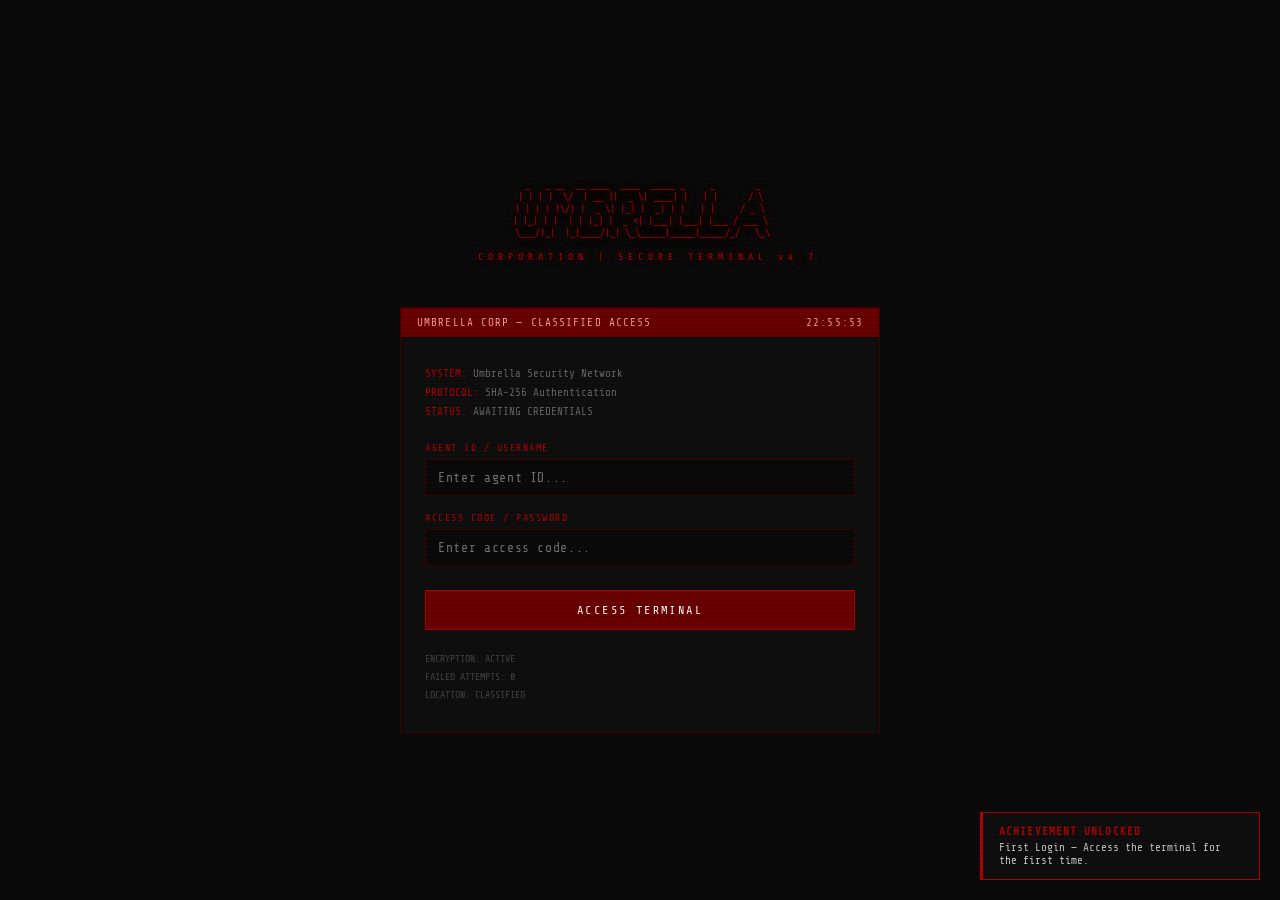
==== index (10).html @ edef372d "Add files via upload" ====
<!DOCTYPE html>
<html lang="en">
<head>
<meta charset="UTF-8">
<meta name="viewport" content="width=device-width, initial-scale=1.0">
<title>Umbrella Corporation — Secure Terminal</title>
<style>
@import url('https://fonts.googleapis.com/css2?family=Share+Tech+Mono&family=Orbitron:wght@400;500;700;900&family=Rajdhani:wght@300;400;500;600;700&display=swap');

:root {
  --red: #B30000;
  --red-bright: #FF0000;
  --red-dark: #6B0000;
  --bg: #0a0a0a;
  --bg2: #0f0f0f;
  --bg3: #141414;
  --bg4: #1a1a1a;
  --border: #2a0000;
  --border2: #3d0000;
  --text: #c8c8c8;
  --text-dim: #666;
  --text-muted: #444;
  --green: #00ff41;
  --amber: #ffb300;
  --mono: 'Share Tech Mono', monospace;
  --title: 'Orbitron', sans-serif;
  --body: 'Rajdhani', sans-serif;
}

* { margin: 0; padding: 0; box-sizing: border-box; }

body {
  background: var(--bg);
  color: var(--text);
  font-family: var(--body);
  font-size: 15px;
  min-height: 100vh;
  overflow-x: hidden;
}

/* SCANLINE OVERLAY */
body::before {
  content: '';
  position: fixed;
  top: 0; left: 0;
  width: 100%; height: 100%;
  background: repeating-linear-gradient(
    0deg,
    transparent,
    transparent 2px,
    rgba(0,0,0,0.08) 2px,
    rgba(0,0,0,0.08) 4px
  );
  pointer-events: none;
  z-index: 9999;
}

/* ===========================
   LOGIN SCREEN
=========================== */
#login-screen {
  position: fixed;
  inset: 0;
  background: var(--bg);
  display: flex;
  flex-direction: column;
  align-items: center;
  justify-content: center;
  z-index: 1000;
  padding: 20px;
}

.login-ascii {
  font-family: var(--mono);
  font-size: 10px;
  line-height: 1.2;
  color: var(--red);
  text-align: center;
  margin-bottom: 32px;
  white-space: pre;
  text-shadow: 0 0 10px rgba(179,0,0,0.6);
}

.login-terminal {
  width: 100%;
  max-width: 480px;
  border: 1px solid var(--border2);
  background: var(--bg2);
}

.login-header {
  background: var(--red-dark);
  padding: 8px 16px;
  font-family: var(--mono);
  font-size: 11px;
  color: #ff9999;
  letter-spacing: .1em;
  display: flex;
  justify-content: space-between;
}

.login-body { padding: 28px 24px; }

.login-sys-text {
  font-family: var(--mono);
  font-size: 11px;
  color: var(--text-dim);
  margin-bottom: 20px;
  line-height: 1.7;
}

.login-sys-text span { color: var(--red); }

.field-group { margin-bottom: 16px; }

.field-label {
  font-family: var(--mono);
  font-size: 10px;
  color: var(--red);
  letter-spacing: .15em;
  margin-bottom: 6px;
  display: block;
}

.field-input {
  width: 100%;
  background: var(--bg);
  border: 1px solid var(--border2);
  color: var(--green);
  font-family: var(--mono);
  font-size: 13px;
  padding: 10px 12px;
  outline: none;
  letter-spacing: .05em;
  transition: border-color .2s;
}

.field-input:focus { border-color: var(--red); box-shadow: 0 0 8px rgba(179,0,0,0.3); }

.login-btn {
  width: 100%;
  background: var(--red-dark);
  border: 1px solid var(--red);
  color: #fff;
  font-family: var(--mono);
  font-size: 12px;
  letter-spacing: .2em;
  padding: 12px;
  cursor: pointer;
  margin-top: 8px;
  transition: background .2s;
}

.login-btn:hover { background: var(--red); }

.login-error {
  font-family: var(--mono);
  font-size: 11px;
  color: var(--red-bright);
  margin-top: 10px;
  display: none;
  animation: blink .5s step-end infinite;
}

@keyframes blink { 50% { opacity: 0; } }

.login-status {
  font-family: var(--mono);
  font-size: 10px;
  color: var(--text-muted);
  margin-top: 20px;
  line-height: 1.8;
}

/* ===========================
   MAIN APP
=========================== */
#app { display: none; min-height: 100vh; }

/* TOP BAR */
.topbar {
  height: 44px;
  background: var(--bg2);
  border-bottom: 1px solid var(--border2);
  display: flex;
  align-items: center;
  padding: 0 16px;
  position: sticky;
  top: 0;
  z-index: 100;
  gap: 16px;
}

.topbar-logo {
  font-family: var(--title);
  font-size: 12px;
  font-weight: 700;
  color: var(--red);
  letter-spacing: .15em;
  white-space: nowrap;
}

.topbar-logo span { color: var(--text-dim); font-weight: 400; font-size: 10px; }

.topbar-status {
  font-family: var(--mono);
  font-size: 10px;
  color: var(--text-muted);
  flex: 1;
}

.topbar-status .dot {
  display: inline-block;
  width: 6px; height: 6px;
  border-radius: 50%;
  background: var(--green);
  margin-right: 5px;
  animation: pulse 2s infinite;
}

@keyframes pulse { 0%,100%{opacity:1} 50%{opacity:.3} }

.topbar-user {
  font-family: var(--mono);
  font-size: 10px;
  color: var(--text-dim);
}

.topbar-user strong { color: var(--red); }

.logout-btn {
  background: none;
  border: 1px solid var(--border2);
  color: var(--text-muted);
  font-family: var(--mono);
  font-size: 10px;
  padding: 4px 10px;
  cursor: pointer;
  letter-spacing: .1em;
  transition: all .2s;
}

.logout-btn:hover { border-color: var(--red); color: var(--red); }

/* LAYOUT */
.layout { display: flex; min-height: calc(100vh - 44px); }

/* SIDEBAR */
.sidebar {
  width: 200px;
  flex-shrink: 0;
  background: var(--bg2);
  border-right: 1px solid var(--border);
  padding: 16px 0;
}

.nav-section {
  margin-bottom: 20px;
}

.nav-section-label {
  font-family: var(--mono);
  font-size: 9px;
  color: var(--text-muted);
  letter-spacing: .2em;
  padding: 0 14px;
  margin-bottom: 4px;
}

.nav-item {
  display: flex;
  align-items: center;
  gap: 10px;
  padding: 9px 14px;
  font-family: var(--body);
  font-size: 13px;
  font-weight: 500;
  color: var(--text-dim);
  cursor: pointer;
  border-left: 2px solid transparent;
  transition: all .15s;
  letter-spacing: .03em;
}

.nav-item:hover { color: var(--text); background: rgba(179,0,0,0.05); }

.nav-item.active {
  color: var(--red);
  border-left-color: var(--red);
  background: rgba(179,0,0,0.08);
}

.nav-icon {
  font-size: 12px;
  width: 14px;
  font-family: var(--mono);
  color: inherit;
}

.nav-badge {
  margin-left: auto;
  background: var(--red-dark);
  color: var(--red);
  font-family: var(--mono);
  font-size: 9px;
  padding: 1px 5px;
  border: 1px solid var(--red-dark);
}

/* CONTENT */
.content {
  flex: 1;
  overflow-y: auto;
  padding: 24px;
}

/* PANELS */
.panel { display: none; }
.panel.active { display: block; }

/* PAGE HEADER */
.page-header {
  margin-bottom: 24px;
  padding-bottom: 16px;
  border-bottom: 1px solid var(--border);
}

.page-title {
  font-family: var(--title);
  font-size: 16px;
  font-weight: 700;
  color: var(--red);
  letter-spacing: .1em;
  margin-bottom: 4px;
}

.page-sub {
  font-family: var(--mono);
  font-size: 10px;
  color: var(--text-muted);
  letter-spacing: .08em;
}

/* CARDS / WIDGETS */
.grid-2 { display: grid; grid-template-columns: 1fr 1fr; gap: 16px; margin-bottom: 16px; }
.grid-3 { display: grid; grid-template-columns: 1fr 1fr 1fr; gap: 16px; margin-bottom: 16px; }

.card {
  background: var(--bg2);
  border: 1px solid var(--border);
  padding: 16px;
}

.card-label {
  font-family: var(--mono);
  font-size: 9px;
  color: var(--text-muted);
  letter-spacing: .2em;
  margin-bottom: 8px;
}

.card-value {
  font-family: var(--title);
  font-size: 22px;
  font-weight: 700;
  color: var(--red);
}

.card-unit {
  font-family: var(--mono);
  font-size: 10px;
  color: var(--text-dim);
  margin-top: 4px;
}

.card-body { margin-top: 8px; }

.info-row {
  display: flex;
  justify-content: space-between;
  align-items: center;
  padding: 7px 0;
  border-bottom: 1px solid var(--border);
  font-size: 13px;
}

.info-row:last-child { border-bottom: none; }
.info-key { color: var(--text-muted); font-family: var(--mono); font-size: 11px; letter-spacing: .05em; }
.info-val { color: var(--text); font-weight: 500; }
.info-val.red { color: var(--red); }
.info-val.green { color: var(--green); }
.info-val.amber { color: var(--amber); }

.section-title {
  font-family: var(--mono);
  font-size: 10px;
  color: var(--red);
  letter-spacing: .2em;
  margin: 20px 0 10px;
  padding-bottom: 6px;
  border-bottom: 1px solid var(--border);
}

/* PROFILE PANEL */
.agent-header {
  display: flex;
  gap: 20px;
  padding: 20px;
  background: var(--bg2);
  border: 1px solid var(--border);
  margin-bottom: 16px;
}

.agent-photo {
  width: 100px;
  height: 120px;
  background: var(--bg3);
  border: 1px solid var(--border2);
  display: flex;
  align-items: center;
  justify-content: center;
  flex-shrink: 0;
  font-family: var(--mono);
  font-size: 9px;
  color: var(--text-muted);
  text-align: center;
  letter-spacing: .05em;
}

.agent-photo img {
  width: 100%;
  height: 100%;
  object-fit: cover;
}

.agent-info { flex: 1; }

.agent-name {
  font-family: var(--title);
  font-size: 20px;
  font-weight: 700;
  color: var(--red);
  letter-spacing: .08em;
  margin-bottom: 4px;
}

.agent-rank {
  font-family: var(--mono);
  font-size: 10px;
  color: var(--text-muted);
  letter-spacing: .15em;
  margin-bottom: 12px;
}

.clearance-badge {
  display: inline-block;
  background: var(--red-dark);
  border: 1px solid var(--red);
  color: #fff;
  font-family: var(--mono);
  font-size: 10px;
  padding: 3px 10px;
  letter-spacing: .1em;
}

/* CHAT PANEL */
.chat-layout { display: flex; height: calc(100vh - 140px); gap: 0; }

.chat-list {
  width: 220px;
  flex-shrink: 0;
  border: 1px solid var(--border);
  background: var(--bg2);
  overflow-y: auto;
}

.chat-list-header {
  padding: 10px 12px;
  font-family: var(--mono);
  font-size: 9px;
  color: var(--text-muted);
  letter-spacing: .2em;
  border-bottom: 1px solid var(--border);
}

.chat-contact {
  padding: 12px;
  border-bottom: 1px solid var(--border);
  cursor: pointer;
  transition: background .15s;
  display: flex;
  align-items: flex-start;
  gap: 10px;
}

.chat-contact:hover { background: rgba(179,0,0,0.05); }
.chat-contact.active { background: rgba(179,0,0,0.1); border-left: 2px solid var(--red); }

.contact-avatar {
  width: 36px;
  height: 36px;
  border-radius: 50%;
  background: var(--bg3);
  border: 1px solid var(--border2);
  flex-shrink: 0;
  display: flex;
  align-items: center;
  justify-content: center;
  font-family: var(--mono);
  font-size: 12px;
  color: var(--red);
  font-weight: 700;
}

.contact-name {
  font-family: var(--body);
  font-size: 13px;
  font-weight: 600;
  color: var(--text);
  margin-bottom: 2px;
}

.contact-preview {
  font-family: var(--mono);
  font-size: 10px;
  color: var(--text-muted);
  overflow: hidden;
  text-overflow: ellipsis;
  white-space: nowrap;
  max-width: 140px;
}

.contact-status {
  font-family: var(--mono);
  font-size: 9px;
  margin-top: 2px;
}

.status-online { color: var(--green); }
.status-away { color: var(--amber); }
.status-offline { color: var(--text-muted); }

.chat-window {
  flex: 1;
  border: 1px solid var(--border);
  border-left: none;
  display: flex;
  flex-direction: column;
  background: var(--bg);
}

.chat-topbar {
  padding: 10px 14px;
  background: var(--bg2);
  border-bottom: 1px solid var(--border);
  display: flex;
  align-items: center;
  gap: 10px;
}

.chat-topbar-name {
  font-family: var(--body);
  font-size: 14px;
  font-weight: 600;
  color: var(--text);
}

.chat-topbar-status {
  font-family: var(--mono);
  font-size: 10px;
  color: var(--text-muted);
  margin-left: auto;
}

.chat-messages {
  flex: 1;
  overflow-y: auto;
  padding: 16px;
  display: flex;
  flex-direction: column;
  gap: 12px;
}

.msg {
  max-width: 70%;
  padding: 10px 13px;
  font-family: var(--body);
  font-size: 14px;
  line-height: 1.5;
}

.msg-in {
  background: var(--bg3);
  border: 1px solid var(--border);
  border-left: 2px solid var(--red);
  color: var(--text);
  align-self: flex-start;
}

.msg-out {
  background: rgba(107,0,0,0.25);
  border: 1px solid var(--border2);
  color: var(--text);
  align-self: flex-end;
}

.msg-meta {
  font-family: var(--mono);
  font-size: 9px;
  color: var(--text-muted);
  margin-top: 4px;
}

.msg-sender {
  font-family: var(--mono);
  font-size: 9px;
  color: var(--red);
  margin-bottom: 3px;
  letter-spacing: .05em;
}

.typing-indicator {
  font-family: var(--mono);
  font-size: 10px;
  color: var(--text-muted);
  padding: 4px 12px;
  display: none;
  align-items: center;
  gap: 6px;
}

.typing-dots span {
  display: inline-block;
  width: 4px; height: 4px;
  background: var(--red);
  border-radius: 50%;
  margin: 0 1px;
  animation: tdot 1.2s infinite;
}

.typing-dots span:nth-child(2) { animation-delay: .2s; }
.typing-dots span:nth-child(3) { animation-delay: .4s; }

@keyframes tdot { 0%,100%{transform:translateY(0)} 50%{transform:translateY(-4px)} }

.chat-input-bar {
  padding: 10px 14px;
  border-top: 1px solid var(--border);
  background: var(--bg2);
  display: flex;
  gap: 8px;
}

.chat-input {
  flex: 1;
  background: var(--bg);
  border: 1px solid var(--border2);
  color: var(--text);
  font-family: var(--body);
  font-size: 14px;
  padding: 8px 12px;
  outline: none;
  resize: none;
  height: 38px;
  font-family: var(--mono);
  font-size: 12px;
}

.chat-input:focus { border-color: var(--red); }

.chat-send {
  background: var(--red-dark);
  border: 1px solid var(--red);
  color: #fff;
  font-family: var(--mono);
  font-size: 11px;
  padding: 0 16px;
  cursor: pointer;
  letter-spacing: .1em;
  transition: background .2s;
}

.chat-send:hover { background: var(--red); }

/* DIARY PANEL */
.diary-area {
  background: var(--bg2);
  border: 1px solid var(--border);
  padding: 20px;
}

.diary-date {
  font-family: var(--mono);
  font-size: 10px;
  color: var(--text-muted);
  letter-spacing: .1em;
  margin-bottom: 12px;
}

.diary-textarea {
  width: 100%;
  min-height: 300px;
  background: transparent;
  border: none;
  border-top: 1px solid var(--border);
  padding: 16px 0;
  color: var(--text);
  font-family: var(--body);
  font-size: 15px;
  line-height: 1.8;
  outline: none;
  resize: vertical;
  letter-spacing: .02em;
}

.diary-save {
  background: none;
  border: 1px solid var(--border2);
  color: var(--text-muted);
  font-family: var(--mono);
  font-size: 10px;
  padding: 7px 18px;
  cursor: pointer;
  letter-spacing: .15em;
  margin-top: 12px;
  transition: all .2s;
}

.diary-save:hover { border-color: var(--red); color: var(--red); }

.diary-entries { margin-top: 20px; }

.diary-entry {
  background: var(--bg2);
  border: 1px solid var(--border);
  padding: 14px;
  margin-bottom: 8px;
  cursor: pointer;
  transition: border-color .15s;
}

.diary-entry:hover { border-color: var(--border2); }

.entry-date {
  font-family: var(--mono);
  font-size: 9px;
  color: var(--red);
  letter-spacing: .1em;
  margin-bottom: 5px;
}

.entry-preview {
  font-size: 13px;
  color: var(--text-dim);
  line-height: 1.5;
}

/* DATABASE PANEL */
.db-grid { display: grid; grid-template-columns: 1fr 1fr; gap: 12px; }

.db-entry {
  background: var(--bg2);
  border: 1px solid var(--border);
  padding: 14px;
  cursor: pointer;
  transition: border-color .15s;
}

.db-entry:hover { border-color: var(--border2); }
.db-entry.classified { border-left: 2px solid var(--red); }

.db-entry-code {
  font-family: var(--mono);
  font-size: 9px;
  color: var(--red);
  letter-spacing: .15em;
  margin-bottom: 4px;
}

.db-entry-title {
  font-family: var(--body);
  font-size: 14px;
  font-weight: 600;
  color: var(--text);
  margin-bottom: 4px;
}

.db-entry-desc {
  font-size: 12px;
  color: var(--text-dim);
  line-height: 1.5;
}

.db-entry-tag {
  display: inline-block;
  font-family: var(--mono);
  font-size: 9px;
  padding: 2px 6px;
  margin-top: 6px;
  border: 1px solid;
}

.tag-red { border-color: var(--red); color: var(--red); }
.tag-amber { border-color: var(--amber); color: var(--amber); }
.tag-green { border-color: var(--green); color: var(--green); }

/* DB MODAL */
.db-modal {
  display: none;
  position: fixed;
  inset: 0;
  background: rgba(0,0,0,.85);
  z-index: 500;
  align-items: center;
  justify-content: center;
}

.db-modal.open { display: flex; }

.db-modal-box {
  width: 600px;
  max-width: 95vw;
  max-height: 80vh;
  overflow-y: auto;
  background: var(--bg2);
  border: 1px solid var(--border2);
}

.db-modal-header {
  padding: 12px 16px;
  background: var(--red-dark);
  display: flex;
  justify-content: space-between;
  align-items: center;
}

.db-modal-title {
  font-family: var(--mono);
  font-size: 11px;
  color: #ff9999;
  letter-spacing: .1em;
}

.db-modal-close {
  background: none;
  border: none;
  color: #ff9999;
  cursor: pointer;
  font-family: var(--mono);
  font-size: 14px;
}

.db-modal-body { padding: 20px; }

.db-modal-body h3 {
  font-family: var(--title);
  font-size: 16px;
  color: var(--red);
  margin-bottom: 12px;
}

.db-modal-body p {
  font-size: 13px;
  color: var(--text-dim);
  line-height: 1.7;
  margin-bottom: 10px;
  font-family: var(--mono);
}

/* ACHIEVEMENTS */
.ach-grid { display: grid; grid-template-columns: repeat(3, 1fr); gap: 12px; }

.ach-card {
  background: var(--bg2);
  border: 1px solid var(--border);
  padding: 16px;
  text-align: center;
  transition: border-color .2s;
}

.ach-card.unlocked { border-color: var(--amber); }
.ach-card.locked { opacity: .45; filter: grayscale(1); }

.ach-icon {
  font-family: var(--mono);
  font-size: 24px;
  color: var(--amber);
  margin-bottom: 8px;
}

.ach-name {
  font-family: var(--body);
  font-size: 13px;
  font-weight: 600;
  color: var(--text);
  margin-bottom: 4px;
}

.ach-desc {
  font-family: var(--mono);
  font-size: 10px;
  color: var(--text-muted);
  line-height: 1.5;
}

/* MISSIONS PANEL */
.mission-card {
  background: var(--bg2);
  border: 1px solid var(--border);
  padding: 16px;
  margin-bottom: 10px;
}

.mission-header {
  display: flex;
  justify-content: space-between;
  align-items: flex-start;
  margin-bottom: 8px;
}

.mission-title {
  font-family: var(--body);
  font-size: 15px;
  font-weight: 700;
  color: var(--text);
}

.mission-status {
  font-family: var(--mono);
  font-size: 9px;
  padding: 2px 8px;
  border: 1px solid;
}

.ms-active { border-color: var(--green); color: var(--green); }
.ms-pending { border-color: var(--amber); color: var(--amber); }
.ms-complete { border-color: var(--text-muted); color: var(--text-muted); }

.mission-desc {
  font-family: var(--mono);
  font-size: 11px;
  color: var(--text-dim);
  line-height: 1.6;
  margin-bottom: 10px;
}

.progress-bar {
  height: 3px;
  background: var(--bg3);
  position: relative;
  overflow: hidden;
}

.progress-fill {
  height: 100%;
  background: var(--red);
  transition: width .5s;
}

.mission-meta {
  display: flex;
  justify-content: space-between;
  margin-top: 6px;
  font-family: var(--mono);
  font-size: 9px;
  color: var(--text-muted);
}

/* MINIGAMES PANEL */
.game-select-grid { display: grid; grid-template-columns: 1fr 1fr 1fr; gap: 12px; margin-bottom: 20px; }

.game-card {
  background: var(--bg2);
  border: 1px solid var(--border);
  padding: 20px;
  text-align: center;
  cursor: pointer;
  transition: border-color .2s;
}

.game-card:hover { border-color: var(--red); }

.game-title {
  font-family: var(--title);
  font-size: 12px;
  color: var(--red);
  margin-bottom: 6px;
  letter-spacing: .08em;
}

.game-desc {
  font-family: var(--mono);
  font-size: 10px;
  color: var(--text-muted);
  line-height: 1.5;
}

.game-play-btn {
  margin-top: 10px;
  background: none;
  border: 1px solid var(--border2);
  color: var(--text-dim);
  font-family: var(--mono);
  font-size: 10px;
  padding: 5px 14px;
  cursor: pointer;
  transition: all .2s;
}

.game-play-btn:hover { border-color: var(--red); color: var(--red); }

/* SHOOTING GAME */
#shoot-game {
  background: var(--bg3);
  border: 1px solid var(--border);
  padding: 16px;
  display: none;
}

#shoot-arena {
  width: 100%;
  height: 300px;
  background: var(--bg);
  border: 1px solid var(--border);
  position: relative;
  overflow: hidden;
  cursor: crosshair;
}

.target {
  position: absolute;
  width: 40px;
  height: 40px;
  border: 2px solid var(--red);
  border-radius: 50%;
  cursor: crosshair;
  transition: transform .05s;
  display: flex;
  align-items: center;
  justify-content: center;
}

.target::before {
  content: '';
  width: 10px; height: 10px;
  border-radius: 50%;
  background: var(--red);
}

.shoot-hud {
  display: flex;
  justify-content: space-between;
  padding: 8px 0;
  font-family: var(--mono);
  font-size: 12px;
  color: var(--text-dim);
}

.shoot-hud span { color: var(--red); font-weight: 700; }

/* CIPHER GAME */
#cipher-game {
  background: var(--bg3);
  border: 1px solid var(--border);
  padding: 20px;
  display: none;
}

.cipher-display {
  font-family: var(--mono);
  font-size: 22px;
  color: var(--amber);
  letter-spacing: .3em;
  text-align: center;
  padding: 20px;
  border: 1px solid var(--border2);
  margin-bottom: 16px;
  background: var(--bg);
}

.cipher-hint {
  font-family: var(--mono);
  font-size: 11px;
  color: var(--text-muted);
  text-align: center;
  margin-bottom: 12px;
}

.cipher-input {
  width: 100%;
  background: var(--bg);
  border: 1px solid var(--border2);
  color: var(--green);
  font-family: var(--mono);
  font-size: 18px;
  padding: 10px;
  text-align: center;
  letter-spacing: .3em;
  outline: none;
}

.cipher-feedback {
  font-family: var(--mono);
  font-size: 12px;
  text-align: center;
  margin-top: 10px;
  min-height: 20px;
}

/* QTE GAME */
#qte-game {
  background: var(--bg3);
  border: 1px solid var(--border);
  padding: 20px;
  display: none;
  text-align: center;
}

.qte-prompt {
  font-family: var(--title);
  font-size: 48px;
  color: var(--red);
  margin: 20px 0;
  letter-spacing: .2em;
  text-shadow: 0 0 20px rgba(179,0,0,.5);
  animation: qte-pulse .5s infinite;
}

@keyframes qte-pulse { 0%,100%{transform:scale(1)} 50%{transform:scale(1.05)} }

.qte-bar {
  height: 8px;
  background: var(--bg);
  border: 1px solid var(--border2);
  margin: 16px 0;
  position: relative;
}

.qte-fill {
  height: 100%;
  background: var(--red);
  transition: width .1s linear;
}

.qte-score {
  font-family: var(--mono);
  font-size: 12px;
  color: var(--text-muted);
}

/* MAPS */
.map-container {
  background: var(--bg2);
  border: 1px solid var(--border);
  padding: 16px;
}

.map-tabs {
  display: flex;
  gap: 0;
  margin-bottom: 16px;
  border-bottom: 1px solid var(--border);
}

.map-tab {
  font-family: var(--mono);
  font-size: 10px;
  letter-spacing: .1em;
  padding: 8px 14px;
  cursor: pointer;
  color: var(--text-muted);
  border-bottom: 2px solid transparent;
  transition: all .15s;
}

.map-tab.active { color: var(--red); border-bottom-color: var(--red); }

.map-canvas {
  width: 100%;
  height: 360px;
  background: var(--bg);
  border: 1px solid var(--border);
  position: relative;
  overflow: hidden;
}

.map-grid {
  position: absolute;
  inset: 0;
  background-image:
    linear-gradient(rgba(179,0,0,0.05) 1px, transparent 1px),
    linear-gradient(90deg, rgba(179,0,0,0.05) 1px, transparent 1px);
  background-size: 40px 40px;
}

.map-label {
  position: absolute;
  font-family: var(--mono);
  font-size: 9px;
  color: var(--text-muted);
  letter-spacing: .05em;
  padding: 3px 6px;
  background: rgba(10,10,10,.8);
  border: 1px solid var(--border);
}

.map-marker {
  position: absolute;
  width: 8px;
  height: 8px;
  border-radius: 50%;
  background: var(--red);
  transform: translate(-50%, -50%);
  box-shadow: 0 0 8px rgba(179,0,0,.6);
}

.map-marker.you {
  background: var(--green);
  box-shadow: 0 0 8px rgba(0,255,65,.6);
  animation: pulse 1.5s infinite;
}

/* DECRYPT ANIMATION */
@keyframes decrypt {
  0% { content: attr(data-enc); }
  100% { content: attr(data-text); }
}

.decrypt-text {
  font-family: var(--mono);
}

/* SCROLLBAR */
::-webkit-scrollbar { width: 4px; }
::-webkit-scrollbar-track { background: var(--bg); }
::-webkit-scrollbar-thumb { background: var(--border2); }
::-webkit-scrollbar-thumb:hover { background: var(--red-dark); }

/* NOTIFICATION */
.notif {
  position: fixed;
  bottom: 20px;
  right: 20px;
  background: var(--bg2);
  border: 1px solid var(--red);
  border-left: 3px solid var(--red);
  padding: 12px 16px;
  font-family: var(--mono);
  font-size: 11px;
  color: var(--text);
  max-width: 280px;
  z-index: 2000;
  display: none;
  animation: slideIn .3s ease;
}

@keyframes slideIn { from { transform: translateX(100%); opacity:0; } to { transform: translateX(0); opacity:1; } }

.notif-title { color: var(--red); font-weight: 700; margin-bottom: 3px; letter-spacing: .1em; }

/* MOBILE */
@media (max-width: 700px) {
  .sidebar { width: 48px; }
  .nav-item span:not(.nav-icon) { display: none; }
  .nav-section-label { display: none; }
  .grid-2, .grid-3, .ach-grid, .game-select-grid, .db-grid { grid-template-columns: 1fr; }
  .chat-list { width: 160px; }
  .agent-header { flex-direction: column; }
}
</style>
</head>
<body>

<!-- ========================
     LOGIN SCREEN
========================= -->
<div id="login-screen">
  <div class="login-ascii">
 _   _ __  __ ____  ____  _____ _     _        _
| | | |  \/  | __ )|  _ \| ____| |   | |      / \
| | | | |\/| |  _ \| |_) |  _| | |   | |     / _ \
| |_| | |  | | |_) |  _ <| |___| |___| |___ / ___ \
 \___/|_|  |_|____/|_| \_\_____|_____|_____/_/   \_\

  C O R P O R A T I O N   |   S E C U R E   T E R M I N A L   v 4 . 7
  </div>

  <div class="login-terminal">
    <div class="login-header">
      <span>UMBRELLA CORP — CLASSIFIED ACCESS</span>
      <span id="clock">--:--:--</span>
    </div>
    <div class="login-body">
      <div class="login-sys-text">
        <span>SYSTEM:</span> Umbrella Security Network<br>
        <span>PROTOCOL:</span> SHA-256 Authentication<br>
        <span>STATUS:</span> AWAITING CREDENTIALS<br>
      </div>

      <div class="field-group">
        <label class="field-label">AGENT ID / USERNAME</label>
        <input class="field-input" id="username" type="text" placeholder="Enter agent ID..." autocomplete="off" />
      </div>

      <div class="field-group">
        <label class="field-label">ACCESS CODE / PASSWORD</label>
        <input class="field-input" id="password" type="password" placeholder="Enter access code..." autocomplete="off" />
      </div>

      <button class="login-btn" onclick="attemptLogin()">ACCESS TERMINAL</button>
      <div class="login-error" id="login-error">ACCESS DENIED — INVALID CREDENTIALS</div>

      <div class="login-status">
        ENCRYPTION: ACTIVE<br>
        FAILED ATTEMPTS: <span id="fail-count">0</span><br>
        LOCATION: CLASSIFIED
      </div>
    </div>
  </div>
</div>

<!-- ========================
     MAIN APP
========================= -->
<div id="app">

  <!-- TOP BAR -->
  <div class="topbar">
    <div class="topbar-logo">UMBRELLA <span>CORP / SECURE NET</span></div>
    <div class="topbar-status">
      <span class="dot"></span>
      <span id="topbar-time">CONNECTED — 00:00:00</span>
    </div>
    <div class="topbar-user">LOGGED IN AS: <strong>LEON S. KENNEDY</strong></div>
    <button class="logout-btn" onclick="confirmLogout()">CLASSIFY + EXIT</button>
  </div>

  <!-- LAYOUT -->
  <div class="layout">

    <!-- SIDEBAR -->
    <div class="sidebar">
      <div class="nav-section">
        <div class="nav-section-label">OVERVIEW</div>
        <div class="nav-item active" onclick="showPanel('dashboard', this)">
          <span class="nav-icon">[H]</span><span>Dashboard</span>
        </div>
        <div class="nav-item" onclick="showPanel('profile', this)">
          <span class="nav-icon">[A]</span><span>Agent Profile</span>
        </div>
      </div>

      <div class="nav-section">
        <div class="nav-section-label">COMMS</div>
        <div class="nav-item" onclick="showPanel('chats', this)">
          <span class="nav-icon">[C]</span><span>Comms</span>
          <span class="nav-badge" id="msg-badge">1</span>
        </div>
      </div>

      <div class="nav-section">
        <div class="nav-section-label">FILES</div>
        <div class="nav-item" onclick="showPanel('diary', this)">
          <span class="nav-icon">[D]</span><span>Field Diary</span>
        </div>
        <div class="nav-item" onclick="showPanel('database', this)">
          <span class="nav-icon">[B]</span><span>Database</span>
        </div>
        <div class="nav-item" onclick="showPanel('maps', this)">
          <span class="nav-icon">[M]</span><span>Maps</span>
        </div>
      </div>

      <div class="nav-section">
        <div class="nav-section-label">OPS</div>
        <div class="nav-item" onclick="showPanel('missions', this)">
          <span class="nav-icon">[Q]</span><span>Missions</span>
        </div>
        <div class="nav-item" onclick="showPanel('achievements', this)">
          <span class="nav-icon">[*]</span><span>Achievements</span>
        </div>
        <div class="nav-item" onclick="showPanel('games', this)">
          <span class="nav-icon">[G]</span><span>Training Sim</span>
        </div>
      </div>
    </div>

    <!-- CONTENT AREA -->
    <div class="content">

      <!-- DASHBOARD -->
      <div class="panel active" id="panel-dashboard">
        <div class="page-header">
          <div class="page-title">COMMAND DASHBOARD</div>
          <div class="page-sub">CLEARANCE: LEVEL 5 — UMBRELLA SECURITY DIVISION</div>
        </div>

        <div class="grid-3">
          <div class="card">
            <div class="card-label">AGENT STATUS</div>
            <div class="card-value green-text" style="color:var(--green);font-size:16px;font-family:var(--mono);margin-top:4px;">ACTIVE</div>
            <div class="card-unit">FIELD OPERATIVE</div>
          </div>
          <div class="card">
            <div class="card-label">MISSION SCORE</div>
            <div class="card-value" id="score-display">0</div>
            <div class="card-unit">XP ACCUMULATED</div>
          </div>
          <div class="card">
            <div class="card-label">UNREAD COMMS</div>
            <div class="card-value" id="unread-display">1</div>
            <div class="card-unit">ENCRYPTED MESSAGES</div>
          </div>
        </div>

        <div class="grid-2">
          <div>
            <div class="section-title">AGENT BRIEF</div>
            <div class="card">
              <div class="card-body">
                <div class="info-row"><span class="info-key">AGENT</span><span class="info-val">Leon Scott Kennedy</span></div>
                <div class="info-row"><span class="info-key">CODENAME</span><span class="info-val red">ALPHA-7</span></div>
                <div class="info-row"><span class="info-key">DIVISION</span><span class="info-val">USSS / Umbrella Counter-Bio</span></div>
                <div class="info-row"><span class="info-key">CURRENT OP</span><span class="info-val amber">OPERATION: ASHFORD</span></div>
                <div class="info-row"><span class="info-key">LOCATION</span><span class="info-val">CLASSIFIED — SPAIN</span></div>
              </div>
            </div>
          </div>

          <div>
            <div class="section-title">RECENT ACTIVITY</div>
            <div class="card">
              <div class="card-body">
                <div class="info-row"><span class="info-key">22:14</span><span class="info-val">Encrypted comm — A. Wong</span></div>
                <div class="info-row"><span class="info-key">20:47</span><span class="info-val">Database access — T-Virus</span></div>
                <div class="info-row"><span class="info-key">19:03</span><span class="info-val">Mission brief updated</span></div>
                <div class="info-row"><span class="info-key">17:30</span><span class="info-val">Training sim completed</span></div>
                <div class="info-row"><span class="info-key">15:11</span><span class="info-val">Login — Secure Terminal</span></div>
              </div>
            </div>
          </div>
        </div>

        <div class="section-title">ACTIVE MISSIONS</div>
        <div class="mission-card">
          <div class="mission-header">
            <div class="mission-title">Rescue Ashley Graham</div>
            <div class="mission-status ms-active">IN PROGRESS</div>
          </div>
          <div class="mission-desc">Locate and extract President Graham's daughter from Los Illuminados compound. Hostile contact confirmed. Use of lethal force authorized.</div>
          <div class="progress-bar"><div class="progress-fill" style="width:45%"></div></div>
          <div class="mission-meta"><span>PROGRESS: 45%</span><span>PRIORITY: CRITICAL</span></div>
        </div>
      </div>

      <!-- PROFILE -->
      <div class="panel" id="panel-profile">
        <div class="page-header">
          <div class="page-title">AGENT DOSSIER</div>
          <div class="page-sub">FILE: LEON SCOTT KENNEDY — LEVEL 5 CLEARANCE REQUIRED</div>
        </div>

        <div class="agent-header">
          <div class="agent-photo">
            <div style="text-align:center;">
              <div style="font-size:28px;margin-bottom:4px;">// LEON</div>
              <div style="font-size:9px;color:var(--text-muted);">PHOTO<br>ON FILE</div>
            </div>
          </div>
          <div class="agent-info">
            <div class="agent-name">LEON S. KENNEDY</div>
            <div class="agent-rank">SPECIAL AGENT — USSS / UMBRELLA COUNTER-BIO TERRORISM UNIT</div>
            <div class="clearance-badge">CLEARANCE: LEVEL 5</div>
            <div style="margin-top:14px;">
              <div class="info-row"><span class="info-key">DATE OF BIRTH</span><span class="info-val">29 FEBRUARY 1977</span></div>
              <div class="info-row"><span class="info-key">HEIGHT</span><span class="info-val">5'11" / 180 cm</span></div>
              <div class="info-row"><span class="info-key">BLOOD TYPE</span><span class="info-val">O+</span></div>
              <div class="info-row"><span class="info-key">FORMER UNIT</span><span class="info-val">Raccoon City PD — RPD</span></div>
            </div>
          </div>
        </div>

        <div class="grid-2">
          <div>
            <div class="section-title">COMBAT RECORD</div>
            <div class="card">
              <div class="info-row"><span class="info-key">MISSIONS COMPLETED</span><span class="info-val red">47</span></div>
              <div class="info-row"><span class="info-key">SURVIVAL RATE</span><span class="info-val green">100%</span></div>
              <div class="info-row"><span class="info-key">KNOWN CONTACTS</span><span class="info-val">Ada Wong, Hunnigan, Krauser</span></div>
              <div class="info-row"><span class="info-key">BIOHAZARD EXPOSURE</span><span class="info-val amber">RACCOON CITY — 1998</span></div>
            </div>
          </div>
          <div>
            <div class="section-title">KNOWN ASSOCIATES</div>
            <div class="card">
              <div class="info-row"><span class="info-key">ADA WONG</span><span class="info-val red">UNAFFILIATED / WATCH</span></div>
              <div class="info-row"><span class="info-key">INGRID HUNNIGAN</span><span class="info-val green">SUPPORT OPS</span></div>
              <div class="info-row"><span class="info-key">ASHLEY GRAHAM</span><span class="info-val amber">EXTRACTION TARGET</span></div>
              <div class="info-row"><span class="info-key">KRAUSER</span><span class="info-val red">HOSTILE — TERMINATED</span></div>
            </div>
          </div>
        </div>

        <div class="section-title">FIELD NOTES — PSYCHOLOGICAL PROFILE</div>
        <div class="card">
          <p style="font-family:var(--mono);font-size:12px;color:var(--text-dim);line-height:1.8;">
            Kennedy displays exceptional field adaptability and psychological resilience despite repeated biohazard exposure.
            Primary motivation appears to be protection of civilians. Note: maintains unauthorized contact with subject "Ada Wong"
            — intelligence affiliation unknown. Emotional detachment inconsistent under field conditions. Recommend continued monitoring.
          </p>
        </div>
      </div>

      <!-- CHATS -->
      <div class="panel" id="panel-chats">
        <div class="page-header">
          <div class="page-title">ENCRYPTED COMMUNICATIONS</div>
          <div class="page-sub">ALL TRANSMISSIONS MONITORED — UMBRELLA SECURITY PROTOCOL</div>
        </div>

        <div class="chat-layout">
          <div class="chat-list">
            <div class="chat-list-header">CONTACTS — 4</div>

            <div class="chat-contact active" id="contact-ada" onclick="switchChat('ada', this)">
              <div class="contact-avatar" style="background:#3d0000;color:#ff4444;">A</div>
              <div>
                <div class="contact-name">Ada Wong</div>
                <div class="contact-preview">Don't look for me.</div>
                <div class="contact-status status-online">ONLINE</div>
              </div>
            </div>

            <div class="chat-contact" id="contact-hunnigan" onclick="switchChat('hunnigan', this)">
              <div class="contact-avatar" style="background:#002222;color:#00ff41;">H</div>
              <div>
                <div class="contact-name">Hunnigan</div>
                <div class="contact-preview">Your extraction ETA—</div>
                <div class="contact-status status-online">ONLINE</div>
              </div>
            </div>

            <div class="chat-contact" id="contact-hq" onclick="switchChat('hq', this)">
              <div class="contact-avatar" style="background:#1a0000;color:#b30000;border-radius:0;">U</div>
              <div>
                <div class="contact-name">Umbrella HQ</div>
                <div class="contact-preview">DIRECTIVE 7-C issued</div>
                <div class="contact-status status-away">ENCRYPTED</div>
              </div>
            </div>

            <div class="chat-contact" id="contact-usss" onclick="switchChat('usss', this)">
              <div class="contact-avatar" style="background:#001a00;color:#00ff41;border-radius:0;">US</div>
              <div>
                <div class="contact-name">USSS Command</div>
                <div class="contact-preview">Op status update</div>
                <div class="contact-status status-away">SECURE LINE</div>
              </div>
            </div>
          </div>

          <div class="chat-window">
            <div class="chat-topbar">
              <div id="chat-avatar" class="contact-avatar" style="width:30px;height:30px;font-size:11px;background:#3d0000;color:#ff4444;">A</div>
              <div>
                <div class="chat-topbar-name" id="chat-name">Ada Wong</div>
                <div style="font-family:var(--mono);font-size:9px;color:var(--text-muted);" id="chat-encryption">E2E ENCRYPTED</div>
              </div>
              <div class="chat-topbar-status" id="chat-status">ONLINE</div>
            </div>

            <div class="chat-messages" id="chat-messages"></div>

            <div class="typing-indicator" id="typing-indicator">
              <div class="typing-dots"><span></span><span></span><span></span></div>
              <span id="typing-name">Ada</span> is typing...
            </div>

            <div class="chat-input-bar">
              <input class="chat-input" id="chat-input" type="text" placeholder="Type encrypted message..." onkeydown="handleChatKey(event)" />
              <button class="chat-send" onclick="sendMessage()">SEND</button>
            </div>
          </div>
        </div>
      </div>

      <!-- DIARY -->
      <div class="panel" id="panel-diary">
        <div class="page-header">
          <div class="page-title">FIELD DIARY — CLASSIFIED</div>
          <div class="page-sub">PERSONAL RECORDS OF AGENT LEON S. KENNEDY</div>
        </div>

        <div class="diary-area">
          <div class="diary-date" id="diary-date">ENTRY DATE: --</div>
          <textarea class="diary-textarea" id="diary-textarea" placeholder="Write your field notes here. These records are encrypted and accessible only to you.

— L.S.K."></textarea>
          <button class="diary-save" onclick="saveDiaryEntry()">ENCRYPT + SAVE ENTRY</button>
        </div>

        <div class="section-title">PREVIOUS ENTRIES</div>
        <div class="diary-entries" id="diary-entries"></div>
      </div>

      <!-- DATABASE -->
      <div class="panel" id="panel-database">
        <div class="page-header">
          <div class="page-title">UMBRELLA RESEARCH DATABASE</div>
          <div class="page-sub">CLASSIFICATION: SECRET — AUTHORIZED ACCESS ONLY</div>
        </div>

        <div class="db-grid">
          <div class="db-entry classified" onclick="openDBModal('tvirus')">
            <div class="db-entry-code">FILE-001 / VIRUS RESEARCH</div>
            <div class="db-entry-title">T-Virus (Tyrant Virus)</div>
            <div class="db-entry-desc">Mutagenic retrovirus developed by Umbrella Corporation. Primary infection vector for zombification.</div>
            <span class="db-entry-tag tag-red">CLASSIFIED</span>
          </div>
          <div class="db-entry classified" onclick="openDBModal('gvirus')">
            <div class="db-entry-code">FILE-002 / VIRUS RESEARCH</div>
            <div class="db-entry-title">G-Virus (Golgotha Virus)</div>
            <div class="db-entry-desc">William Birkin's prized research. Extreme mutation capability. Raccoon City incident confirmed origin.</div>
            <span class="db-entry-tag tag-red">CLASSIFIED</span>
          </div>
          <div class="db-entry classified" onclick="openDBModal('las-plagas')">
            <div class="db-entry-code">FILE-003 / PARASITE</div>
            <div class="db-entry-title">Las Plagas Parasite</div>
            <div class="db-entry-desc">Parasitic organism indigenous to rural Spain. Transforms host into Ganado — maintains cognitive function.</div>
            <span class="db-entry-tag tag-amber">ACTIVE THREAT</span>
          </div>
          <div class="db-entry" onclick="openDBModal('bow')">
            <div class="db-entry-code">FILE-004 / BOW CATALOG</div>
            <div class="db-entry-title">Bio-Organic Weapons</div>
            <div class="db-entry-desc">Catalog of confirmed Umbrella BOW types: Crimson Head, Licker, Tyrant T-00, Verdugo, El Gigante.</div>
            <span class="db-entry-tag tag-amber">RESTRICTED</span>
          </div>
          <div class="db-entry" onclick="openDBModal('raccoon')">
            <div class="db-entry-code">FILE-005 / INCIDENT REPORT</div>
            <div class="db-entry-title">Raccoon City Incident 1998</div>
            <div class="db-entry-desc">T-Virus outbreak. Population 100,000. Thermobaric missile strike authorized. Zero civilian survivors.</div>
            <span class="db-entry-tag tag-red">TOP SECRET</span>
          </div>
          <div class="db-entry" onclick="openDBModal('kennedy-file')">
            <div class="db-entry-code">FILE-006 / PERSONNEL</div>
            <div class="db-entry-title">Subject: Kennedy, L.S.</div>
            <div class="db-entry-desc">Survivor — Raccoon City. Current asset of US Government. Monitor for unauthorized intelligence sharing.</div>
            <span class="db-entry-tag tag-green">ACTIVE FILE</span>
          </div>
        </div>
      </div>

      <!-- MAPS -->
      <div class="panel" id="panel-maps">
        <div class="page-header">
          <div class="page-title">TACTICAL MAPS</div>
          <div class="page-sub">REAL-TIME SATELLITE — CLASSIFIED COORDINATES</div>
        </div>

        <div class="map-container">
          <div class="map-tabs">
            <div class="map-tab active" onclick="switchMap('spain', this)">SPAIN — OP ZONE</div>
            <div class="map-tab" onclick="switchMap('raccoon', this)">RACCOON CITY</div>
            <div class="map-tab" onclick="switchMap('hq', this)">UMBRELLA HQ</div>
          </div>

          <div class="map-canvas" id="map-spain">
            <div class="map-grid"></div>
            <div class="map-marker you" style="left:42%;top:55%" title="Leon — current position"></div>
            <div class="map-marker" style="left:60%;top:40%;background:var(--amber)"></div>
            <div class="map-marker" style="left:70%;top:30%;background:var(--red)"></div>
            <div class="map-label" style="left:38%;top:58%">Kennedy — ALPHA-7</div>
            <div class="map-label" style="left:56%;top:43%">Target: Ashley</div>
            <div class="map-label" style="left:66%;top:33%">Illuminados Base</div>
            <div class="map-label" style="left:5%;top:5%;font-size:10px;color:var(--red)">SPAIN — RURAL SECTOR 7</div>
            <div class="map-label" style="right:5%;bottom:5%;font-size:9px;">CLASSIFIED — DO NOT DISTRIBUTE</div>
          </div>

          <div class="map-canvas" id="map-raccoon" style="display:none">
            <div class="map-grid"></div>
            <div class="map-label" style="left:5%;top:5%;font-size:10px;color:var(--red)">RACCOON CITY — 1998 ARCHIVE</div>
            <div class="map-label" style="left:20%;top:40%">RPD HQ</div>
            <div class="map-label" style="left:50%;top:30%">Umbrella Lab</div>
            <div class="map-label" style="left:40%;top:60%">Sewers</div>
            <div class="map-label" style="left:65%;top:50%">Birkin's Lab</div>
            <div class="map-label" style="right:5%;bottom:5%;font-size:9px;color:var(--red)">STATUS: DESTROYED</div>
          </div>

          <div class="map-canvas" id="map-hq" style="display:none">
            <div class="map-grid"></div>
            <div class="map-label" style="left:5%;top:5%;font-size:10px;color:var(--red)">UMBRELLA CORP — MAIN FACILITY</div>
            <div class="map-label" style="left:35%;top:35%">Research Wing</div>
            <div class="map-label" style="left:55%;top:55%">Data Center</div>
            <div class="map-label" style="left:25%;top:60%">Containment B</div>
            <div class="map-label" style="right:5%;bottom:5%;font-size:9px;color:var(--text-muted)">ACCESS: LEVEL 5+</div>
          </div>
        </div>
      </div>

      <!-- MISSIONS -->
      <div class="panel" id="panel-missions">
        <div class="page-header">
          <div class="page-title">MISSION BRIEFINGS</div>
          <div class="page-sub">ACTIVE OPERATIONS — ALPHA-7 / LEON S. KENNEDY</div>
        </div>

        <div class="mission-card">
          <div class="mission-header">
            <div class="mission-title">Operation: Rescue Ashley Graham</div>
            <div class="mission-status ms-active">IN PROGRESS</div>
          </div>
          <div class="mission-desc">
            Infiltrate Los Illuminados compound in rural Spain. Locate and extract Ashley Graham — daughter of President Graham.
            Exercise extreme caution: Ganado hostiles confirmed. Salazar and his twin bodyguards — Verdugo — are primary obstacles.
          </div>
          <div class="progress-bar"><div class="progress-fill" style="width:45%"></div></div>
          <div class="mission-meta"><span>PROGRESS: 45%</span><span>REWARD: +2500 XP</span></div>
        </div>

        <div class="mission-card">
          <div class="mission-header">
            <div class="mission-title">Neutralize Las Plagas Parasite</div>
            <div class="mission-status ms-pending">PENDING</div>
          </div>
          <div class="mission-desc">
            Acquire sample of Las Plagas parasite organism. Transmit biological data to Hunnigan for analysis. Avoid full host exposure.
            Local contacts report amber parasites detach after host is decapitated — extreme caution advised.
          </div>
          <div class="progress-bar"><div class="progress-fill" style="width:10%"></div></div>
          <div class="mission-meta"><span>PROGRESS: 10%</span><span>REWARD: +1800 XP</span></div>
        </div>

        <div class="mission-card">
          <div class="mission-header">
            <div class="mission-title">Track Ada Wong — Unauthorized Op</div>
            <div class="mission-status ms-pending">PENDING</div>
          </div>
          <div class="mission-desc">
            Ada Wong confirmed present in operational area. Organization unknown. Intel suggests she's extracting a Plaga sample
            for a third party. Approach: cautious. Maintain radio silence regarding contact.
          </div>
          <div class="progress-bar"><div class="progress-fill" style="width:5%"></div></div>
          <div class="mission-meta"><span>PROGRESS: 5%</span><span>REWARD: +3200 XP</span></div>
        </div>

        <div class="mission-card">
          <div class="mission-header">
            <div class="mission-title">Survive Raccoon City — Archive</div>
            <div class="mission-status ms-complete">COMPLETE</div>
          </div>
          <div class="mission-desc">
            Arrived in Raccoon City for first day on duty. T-Virus outbreak confirmed. Zero police backup. Survived with civilian Claire Redfield.
            Escaped via train. City destroyed by thermobaric strike. File closed.
          </div>
          <div class="progress-bar"><div class="progress-fill" style="width:100%;background:var(--text-muted)"></div></div>
          <div class="mission-meta"><span>PROGRESS: 100%</span><span>COMPLETED: SEPT 29, 1998</span></div>
        </div>
      </div>

      <!-- ACHIEVEMENTS -->
      <div class="panel" id="panel-achievements">
        <div class="page-header">
          <div class="page-title">ACHIEVEMENTS</div>
          <div class="page-sub">AGENT RECORD — LEON S. KENNEDY</div>
        </div>

        <div class="section-title">UNLOCKED</div>
        <div class="ach-grid" id="ach-grid"></div>
      </div>

      <!-- GAMES -->
      <div class="panel" id="panel-games">
        <div class="page-header">
          <div class="page-title">TRAINING SIMULATION</div>
          <div class="page-sub">UMBRELLA VIRTUAL COMBAT SYSTEM v2.1</div>
        </div>

        <div class="game-select-grid">
          <div class="game-card">
            <div class="game-title">SHOOTING RANGE</div>
            <div class="game-desc">Click targets before they disappear. Score is tracked in your record.</div>
            <button class="game-play-btn" onclick="startShootGame()">START TRAINING</button>
          </div>
          <div class="game-card">
            <div class="game-title">KRAUSER CIPHER</div>
            <div class="game-desc">Decode encrypted Illuminados communications. Shift cipher puzzle.</div>
            <button class="game-play-btn" onclick="startCipherGame()">DECRYPT</button>
          </div>
          <div class="game-card">
            <div class="game-title">QTE SURVIVAL</div>
            <div class="game-desc">Press the key shown on screen before time runs out. Reflexes tested.</div>
            <button class="game-play-btn" onclick="startQTEGame()">BEGIN SEQUENCE</button>
          </div>
        </div>

        <!-- Shooting Game -->
        <div id="shoot-game">
          <div class="shoot-hud">
            <span>SCORE: <span id="shoot-score">0</span></span>
            <span>TIME: <span id="shoot-time">30</span>s</span>
            <span>HITS: <span id="shoot-hits">0</span></span>
            <span>MISSES: <span id="shoot-misses">0</span></span>
          </div>
          <div id="shoot-arena" onclick="shootMiss()"></div>
          <button class="game-play-btn" style="margin-top:8px;" onclick="endShootGame()">END SESSION</button>
        </div>

        <!-- Cipher Game -->
        <div id="cipher-game">
          <div class="cipher-display" id="cipher-display">???? ????</div>
          <div class="cipher-hint" id="cipher-hint">Hint: Caesar cipher shift — 3</div>
          <input class="cipher-input" id="cipher-input" type="text" placeholder="ENTER DECODED TEXT" oninput="checkCipher()" />
          <div class="cipher-feedback" id="cipher-feedback"></div>
          <button class="game-play-btn" style="margin-top:12px;" onclick="nextCipher()">NEXT CIPHER</button>
          <button class="game-play-btn" style="margin-top:12px;" onclick="endCipherGame()">EXIT</button>
        </div>

        <!-- QTE Game -->
        <div id="qte-game">
          <div class="qte-score">SCORE: <span id="qte-score">0</span> | ROUND: <span id="qte-round">1</span>/10</div>
          <div class="qte-prompt" id="qte-prompt">?</div>
          <div class="qte-bar"><div class="qte-fill" id="qte-fill" style="width:100%"></div></div>
          <div style="font-family:var(--mono);font-size:11px;color:var(--text-muted);margin-top:8px;">Press the key shown. Be fast.</div>
          <button class="game-play-btn" style="margin-top:16px;" onclick="endQTEGame()">ABORT</button>
        </div>

      </div>

    </div><!-- /content -->
  </div><!-- /layout -->
</div><!-- /app -->

<!-- DATABASE MODAL -->
<div class="db-modal" id="db-modal">
  <div class="db-modal-box">
    <div class="db-modal-header">
      <span class="db-modal-title" id="modal-title">FILE — CLASSIFIED</span>
      <button class="db-modal-close" onclick="closeDBModal()">X</button>
    </div>
    <div class="db-modal-body" id="modal-body"></div>
  </div>
</div>

<!-- NOTIFICATION -->
<div class="notif" id="notif">
  <div class="notif-title" id="notif-title">INCOMING TRANSMISSION</div>
  <div id="notif-body">New encrypted message received.</div>
</div>

<script>
// ===========================
// CONFIG — REPLACE TOKEN AFTER /revoke IN BOTFATHER
// ===========================
const TG_TOKEN = '8615389590:AAH4szqKn1YTNk-f40hIW0L_r8R2MheTcZ0'; // Replace with new token from BotFather
const TG_CHAT_ID = '5540469693';
const CORRECT_LOGIN = 'leon s. kennedy';
const CORRECT_PASS = 'хороший';

// ===========================
// CLOCK
// ===========================
function updateClock() {
  const now = new Date();
  const t = now.toTimeString().slice(0,8);
  const el = document.getElementById('clock');
  if(el) el.textContent = t;
  const tb = document.getElementById('topbar-time');
  if(tb) tb.textContent = 'CONNECTED — ' + t;
}
setInterval(updateClock, 1000);
updateClock();

// ===========================
// LOGIN
// ===========================
let failCount = 0;

function attemptLogin() {
  const user = document.getElementById('username').value.trim().toLowerCase();
  const pass = document.getElementById('password').value.trim();
  if(user === CORRECT_LOGIN && pass === CORRECT_PASS) {
    localStorage.setItem('umb_session', '1');
    document.getElementById('login-screen').style.display = 'none';
    document.getElementById('app').style.display = 'block';
    initApp();
    notifyTelegram('[UMBRELLA TERMINAL]\nAgent logged in: Leon S. Kennedy\nTime: ' + new Date().toLocaleString());
  } else {
    failCount++;
    document.getElementById('fail-count').textContent = failCount;
    const err = document.getElementById('login-error');
    err.style.display = 'block';
    setTimeout(()=>{ err.style.display='none'; }, 2000);
  }
}

document.getElementById('username').addEventListener('keydown', e => { if(e.key==='Enter') document.getElementById('password').focus(); });
document.getElementById('password').addEventListener('keydown', e => { if(e.key==='Enter') attemptLogin(); });

function confirmLogout() {
  if(confirm('Classify account and exit terminal?')) {
    localStorage.removeItem('umb_session');
    location.reload();
  }
}

// Auto-login from saved session
window.addEventListener('load', () => {
  if(localStorage.getItem('umb_session')) {
    document.getElementById('login-screen').style.display='none';
    document.getElementById('app').style.display='block';
    initApp();
  }
});

// ===========================
// TELEGRAM
// ===========================
async function notifyTelegram(msg) {
  if(!TG_TOKEN || TG_TOKEN.includes('YOUR_NEW_TOKEN')) return;
  try {
    await fetch(`https://api.telegram.org/bot${TG_TOKEN}/sendMessage`, {
      method:'POST', headers:{'Content-Type':'application/json'},
      body: JSON.stringify({ chat_id: TG_CHAT_ID, text: msg, parse_mode: 'HTML' })
    });
  } catch(e){}
}

let tgOffset = 0;

async function pollTelegram() {
  if(!TG_TOKEN || TG_TOKEN.includes('YOUR_NEW_TOKEN')) return;
  try {
    const r = await fetch(`https://api.telegram.org/bot${TG_TOKEN}/getUpdates?offset=${tgOffset}&timeout=20`);
    const data = await r.json();
    if(data.ok && data.result.length) {
      for(const u of data.result) {
        tgOffset = u.update_id + 1;
        const txt = u.message?.text;
        if(txt) receiveAdaMessage(txt);
      }
    }
  } catch(e){}
  setTimeout(pollTelegram, 3000);
}

function receiveAdaMessage(text) {
  if(currentChat === 'ada') {
    appendMessage('ada', 'Ada Wong', text, false);
  } else {
    // store and badge
    pendingAda.push(text);
    showNotif('NEW COMM — ADA WONG', text.slice(0,50)+(text.length>50?'...':''));
    document.getElementById('msg-badge').textContent = pendingAda.length;
    document.getElementById('unread-display').textContent = pendingAda.length;
  }
}

let pendingAda = [];

// ===========================
// PANEL NAVIGATION
// ===========================
function showPanel(name, el) {
  document.querySelectorAll('.panel').forEach(p=>p.classList.remove('active'));
  document.querySelectorAll('.nav-item').forEach(n=>n.classList.remove('active'));
  document.getElementById('panel-'+name).classList.add('active');
  if(el) el.classList.add('active');
  if(name==='chats') { loadChatMessages(); pollTelegram(); }
}

// ===========================
// INIT
// ===========================
function initApp() {
  loadDiaryEntries();
  loadAchievements();
  loadScore();
  const today = new Date().toLocaleDateString('en-GB', {weekday:'long', year:'numeric', month:'long', day:'numeric'}).toUpperCase();
  document.getElementById('diary-date').textContent = 'ENTRY DATE: ' + today;
  loadChatMessages();
  pollTelegram();
}

// ===========================
// SCORE
// ===========================
function loadScore() {
  const s = parseInt(localStorage.getItem('umb_score') || '0');
  document.getElementById('score-display').textContent = s;
}

function addScore(n) {
  let s = parseInt(localStorage.getItem('umb_score') || '0');
  s += n;
  localStorage.setItem('umb_score', s);
  document.getElementById('score-display').textContent = s;
}

// ===========================
// NOTIFICATIONS
// ===========================
function showNotif(title, body) {
  const el = document.getElementById('notif');
  document.getElementById('notif-title').textContent = title;
  document.getElementById('notif-body').textContent = body;
  el.style.display = 'block';
  setTimeout(()=>{ el.style.display='none'; }, 4000);
}

// ===========================
// CHAT SYSTEM
// ===========================
let currentChat = 'ada';

const chatData = {
  ada: {
    name: 'Ada Wong',
    avatar: 'A',
    avatarStyle: 'background:#3d0000;color:#ff4444;',
    status: 'ONLINE — ENCRYPTED',
    messages: [
      { from: 'in', sender: 'Ada Wong', text: "Leon. Didn't expect you here.", time: '22:14' },
      { from: 'in', sender: 'Ada Wong', text: "Don't look for me. Focus on the girl.", time: '22:15' },
    ]
  },
  hunnigan: {
    name: 'Ingrid Hunnigan',
    avatar: 'H',
    avatarStyle: 'background:#002222;color:#00ff41;',
    status: 'ONLINE — SECURE LINE',
    messages: [
      { from: 'in', sender: 'Hunnigan', text: "Leon, this is Hunnigan. Do you copy?", time: '19:00' },
      { from: 'in', sender: 'Hunnigan', text: "Your target — Ashley Graham — is being held somewhere in this area. Watch your back.", time: '19:01' },
      { from: 'in', sender: 'Hunnigan', text: "Your extraction ETA is 0400. Do not miss it.", time: '20:10' },
    ]
  },
  hq: {
    name: 'Umbrella HQ',
    avatar: 'U',
    avatarStyle: 'background:#1a0000;color:#b30000;border-radius:0;',
    status: 'ENCRYPTED — MONITORING',
    messages: [
      { from: 'in', sender: 'Umbrella HQ', text: "DIRECTIVE 7-C: Agent Kennedy is to cease unauthorized investigation of Umbrella research facilities.", time: '18:00' },
      { from: 'in', sender: 'Umbrella HQ', text: "Compliance is not optional. This channel is monitored.", time: '18:01' },
    ]
  },
  usss: {
    name: 'USSS Command',
    avatar: 'US',
    avatarStyle: 'background:#001a00;color:#00ff41;border-radius:0;',
    status: 'SECURE LINE ONLY',
    messages: [
      { from: 'in', sender: 'USSS Command', text: "Kennedy. Op status: ACTIVE. Priority remains extraction of Ashley Graham.", time: '17:30' },
      { from: 'in', sender: 'USSS Command', text: "Lethal force authorized against all hostiles. Do not engage Umbrella forces unless fired upon.", time: '17:31' },
    ]
  }
};

function loadChatMessages() {
  const msgs = chatData[currentChat].messages;
  const container = document.getElementById('chat-messages');
  container.innerHTML = '';
  msgs.forEach(m => appendMessageDOM(m.from, m.sender, m.text, m.time));

  // Load pending Ada messages
  if(currentChat === 'ada' && pendingAda.length) {
    pendingAda.forEach(t => appendMessage('ada', 'Ada Wong', t, false));
    pendingAda = [];
    document.getElementById('msg-badge').textContent = '0';
    document.getElementById('unread-display').textContent = '0';
  }

  container.scrollTop = container.scrollHeight;
}

function appendMessageDOM(dir, sender, text, time) {
  const container = document.getElementById('chat-messages');
  const div = document.createElement('div');
  div.className = 'msg msg-' + dir;
  const t = time || new Date().toTimeString().slice(0,5);
  if(dir === 'in') {
    div.innerHTML = `<div class="msg-sender">${sender.toUpperCase()}</div>${text}<div class="msg-meta">${t} — RECEIVED</div>`;
  } else {
    div.innerHTML = `${text}<div class="msg-meta">${t} — SENT</div>`;
  }
  container.appendChild(div);
  container.scrollTop = container.scrollHeight;
}

function appendMessage(chat, sender, text, isOut) {
  if(chat === currentChat || isOut) {
    appendMessageDOM(isOut ? 'out' : 'in', sender, text, null);
  }
  chatData[chat].messages.push({ from: isOut ? 'out' : 'in', sender, text, time: new Date().toTimeString().slice(0,5) });
}

function switchChat(name, el) {
  currentChat = name;
  document.querySelectorAll('.chat-contact').forEach(c=>c.classList.remove('active'));
  if(el) el.classList.add('active');
  const d = chatData[name];
  document.getElementById('chat-name').textContent = d.name;
  document.getElementById('chat-status').textContent = d.status;
  const av = document.getElementById('chat-avatar');
  av.textContent = d.avatar;
  av.style.cssText = 'width:30px;height:30px;font-size:11px;border-radius:50%;display:flex;align-items:center;justify-content:center;font-family:var(--mono);font-weight:700;' + d.avatarStyle;
  loadChatMessages();
}

function handleChatKey(e) { if(e.key==='Enter') sendMessage(); }

async function sendMessage() {
  const input = document.getElementById('chat-input');
  const text = input.value.trim();
  if(!text) return;
  input.value = '';

  appendMessage(currentChat, 'Leon', text, true);

  if(currentChat === 'ada') {
    // Forward to Telegram
    await notifyTelegram('[LEON] ' + text);
    // Show typing indicator briefly for immersion (Ada may reply via Telegram)
    const ti = document.getElementById('typing-indicator');
    ti.style.display = 'flex';
    setTimeout(()=>{ ti.style.display='none'; }, 3000);
  } else {
    // NPC auto-reply
    npcReply(currentChat, text);
  }

  addScore(5);
  unlockAch('comm');
}

const npcReplies = {
  hunnigan: [
    "Copy that, Leon. Stay sharp.",
    "I'm tracking your position. Extraction is still on schedule.",
    "Negative on air support — you're on your own down there.",
    "Leon, be careful. These Ganados aren't like anything we've seen.",
    "I'll run that through our database. Stand by.",
  ],
  hq: [
    "Message logged. Non-compliance will be noted in your file, Agent Kennedy.",
    "This channel is for authorized communications only.",
    "Your activities are being monitored. Proceed with caution.",
    "Directive acknowledged. No further response from HQ.",
  ],
  usss: [
    "Understood, Kennedy. Keep us posted.",
    "The President is watching this op closely. Do not fail.",
    "Confirmed. Backup is not available at this time.",
    "Extract Ashley first. Everything else is secondary.",
  ]
};

function npcReply(chat, userMsg) {
  const replies = npcReplies[chat];
  if(!replies) return;
  setTimeout(() => {
    const r = replies[Math.floor(Math.random() * replies.length)];
    appendMessage(chat, chatData[chat].name, r, false);
  }, 1000 + Math.random() * 1500);
}

// ===========================
// DIARY
// ===========================
function saveDiaryEntry() {
  const text = document.getElementById('diary-textarea').value.trim();
  if(!text) return;
  const entries = JSON.parse(localStorage.getItem('umb_diary') || '[]');
  const now = new Date();
  entries.unshift({ date: now.toISOString(), text });
  localStorage.setItem('umb_diary', JSON.stringify(entries));
  document.getElementById('diary-textarea').value = '';
  loadDiaryEntries();
  showNotif('DIARY ENCRYPTED', 'Entry saved to secure storage.');
  addScore(20);
  unlockAch('diary');
}

function loadDiaryEntries() {
  const entries = JSON.parse(localStorage.getItem('umb_diary') || '[]');
  const container = document.getElementById('diary-entries');
  container.innerHTML = '';
  if(!entries.length) {
    container.innerHTML = '<div style="font-family:var(--mono);font-size:11px;color:var(--text-muted);padding:12px;">No entries. Begin recording your field notes.</div>';
    return;
  }
  entries.forEach((e, i) => {
    const d = new Date(e.date);
    const dateStr = d.toLocaleDateString('en-GB',{weekday:'short',year:'numeric',month:'short',day:'numeric'}).toUpperCase() + ' — ' + d.toTimeString().slice(0,5);
    const div = document.createElement('div');
    div.className = 'diary-entry';
    div.innerHTML = `<div class="entry-date">${dateStr}</div><div class="entry-preview">${e.text.slice(0,120)}${e.text.length>120?'...':''}</div>`;
    div.onclick = () => { document.getElementById('diary-textarea').value = e.text; document.getElementById('diary-textarea').scrollIntoView({behavior:'smooth'}); };
    container.appendChild(div);
  });
}

// ===========================
// DATABASE MODAL
// ===========================
const dbContent = {
  tvirus: {
    title: 'T-VIRUS (TYRANT VIRUS) — FILE 001',
    body: `<h3>T-Virus — Classification: Retrovirus / Mutagenic</h3>
      <p>The Tyrant Virus is a mutagenic retrovirus developed by Umbrella Corporation researcher James Marcus in the 1970s. It functions by integrating viral RNA into the host's DNA, triggering rapid cellular mutation.</p>
      <p>PRIMARY EFFECT: Zombification. Destruction of higher brain function. Extreme increase in aggression. Tissue necrosis over time.</p>
      <p>SECONDARY MUTATIONS: Prolonged exposure can trigger further mutations — Crimson Heads, Lickers, and in rare cases, the Tyrant series BOW.</p>
      <p>TRANSMISSION: Contact with infected bodily fluids, airborne dispersal. Highly contagious in enclosed environments.</p>
      <p>RACCOON CITY 1998: Full city contamination. 100,000+ casualties. Resolved via government thermobaric strike.</p>
      <p>CURRENT STATUS: Virus samples in secure storage. Multiple third-party organizations known to possess samples — including Los Illuminados (modified strain).</p>`
  },
  gvirus: {
    title: 'G-VIRUS (GOLGOTHA VIRUS) — FILE 002',
    body: `<h3>G-Virus — Classification: Mutagenic Retrovirus / Extreme</h3>
      <p>The Golgotha Virus was developed by Umbrella chief researcher William Birkin as a superior alternative to the T-Virus. G-Virus grants near-limitless mutagenic potential.</p>
      <p>PRIMARY EFFECT: G-mutation — sequential transformation through increasingly powerful biological forms. The host retains some intelligence in early stages.</p>
      <p>NOTABLE CASE: William Birkin self-administered G-Virus after being shot by Umbrella agents attempting to steal his research. Raccoon City sewers — confirmed contact by survivors.</p>
      <p>G-MUTATION STAGES: Stage 1 — asymmetric growth. Stage 2 — eye proliferation. Stages 3-5 — total loss of original form.</p>
      <p>WARNING: G-infected organisms attempt to implant embryos in genetically similar hosts. Offspring are unstable — lethality confirmed.</p>`
  },
  'las-plagas': {
    title: 'LAS PLAGAS PARASITE — FILE 003',
    body: `<h3>Las Plagas — Classification: Ancient Parasitic Organism</h3>
      <p>Las Plagas is a parasitic organism excavated from the subterranean ruins beneath a rural Spanish village under the control of Los Illuminados cult. Unlike T-Virus, it preserves host intelligence while establishing obedience.</p>
      <p>INFECTION: Ingestion of Plaga eggs — dormant period of several hours before hatching. Cannot be detected until host transformation is complete.</p>
      <p>EFFECT: Host becomes Ganado — capable of speech, tool use, coordination. Obedient to the Plaga master (Saddler). Weakness to flash grenades.</p>
      <p>AMBER STRAIN: Separate subspecies found in castle guards and Salazar household. More aggressive behavior.</p>
      <p>COUNTERAGENT: UV light exposure weakens Plagas. Decapitation triggers Plaga emergence — exercise extreme caution.</p>
      <p>CURRENT THREAT: Active infestation — Spain, operational area. KENNEDY authorized to neutralize all infected personnel.</p>`
  },
  bow: {
    title: 'BIO-ORGANIC WEAPONS CATALOG — FILE 004',
    body: `<h3>Confirmed BOW Types — Umbrella / Field Encounter</h3>
      <p><strong>ZOMBIE (T-Virus)</strong> — Standard infection. Slow, persistent. Headshot recommended. Note: Crimson Head evolution after approximately 24h — burn corpses.</p>
      <p><strong>LICKER (T-Virus, advanced)</strong> — Blind. Sensitive to sound. Exposed brain — primary target. Extreme speed and agility.</p>
      <p><strong>TYRANT / T-00</strong> — Umbrella BOW. Resistant to conventional arms. Explosive-grade ordnance required. Encountered in Raccoon City by Kennedy.</p>
      <p><strong>VERDUGO (Las Plagas)</strong> — Salazar's bodyguard. Exoskeleton resistant to most ammunition. Liquid nitrogen immobilizes temporarily.</p>
      <p><strong>EL GIGANTE (Las Plagas)</strong> — Gigantism induced by Plaga. Chainsaw weak point after stagger. Kennedy — 2 confirmed kills, Spain.</p>
      <p><strong>REGENERADOR</strong> — Experimental. Regenerates tissue in real time. IR-scope reveals internal Plagas — required for kill.</p>`
  },
  raccoon: {
    title: 'RACCOON CITY INCIDENT REPORT — FILE 005',
    body: `<h3>Raccoon City — September 1998 — Classified Report</h3>
      <p>T-Virus contamination of Raccoon City municipal water supply detected September 22, 1998. Source: Umbrella underground laboratory — industrial waste overflow.</p>
      <p>OUTBREAK TIMELINE: Day 1 — 12 confirmed zombie sightings. Day 3 — city quarantined by Umbrella security. Day 5 — full collapse of civil order. RPD overwhelmed.</p>
      <p>SURVIVORS: Confirmed — Leon S. Kennedy (RPD officer, first day), Claire Redfield (civilian), Sherry Birkin (civilian, Plaga exposure — recovered), Ada Wong (unknown org).</p>
      <p>RESOLUTION: September 29, 1998. US Government authorized thermobaric missile strike on Raccoon City. Estimated 100,000 civilian casualties. City destroyed.</p>
      <p>COVERUP STATUS: Umbrella Corporation publicly denied responsibility. Criminal charges pending. Stock price — collapse. Umbrella dissolution began 2003.</p>
      <p>NOTE: Kennedy, L.S. — sole law enforcement survivor. Recruited by US Government immediately post-incident. Current status: active field agent, counter-bioterrorism.</p>`
  },
  'kennedy-file': {
    title: 'SUBJECT FILE: KENNEDY, L.S. — FILE 006',
    body: `<h3>Leon Scott Kennedy — Active Intelligence File</h3>
      <p>DOB: February 29, 1977. Blood type: O+. Status: Active US Government Special Agent — Counter-Bioterrorism Division.</p>
      <p>RACCOON CITY: First day as RPD officer. Survived T-Virus outbreak alongside Claire Redfield. Extracted William Birkin's daughter — Sherry Birkin — from G-infected facility.</p>
      <p>RECRUITMENT: Immediately following Raccoon City. Recruited by classified US government division. Specialized training — biohazard response, close-quarters combat, resistance to psychological manipulation.</p>
      <p>ADA WONG CONNECTION: Subject maintains emotional attachment to operative known as Ada Wong. Organization of Wong — unknown. Potential security risk. Recommend caution when assigning Kennedy ops that intersect Wong's known interests.</p>
      <p>CURRENT ASSIGNMENT: Spain. Extraction of Ashley Graham. Unauthorized contact with Ada Wong confirmed during current op — monitoring active.</p>
      <p>PSYCHOLOGICAL NOTE: Kennedy displays high empathy combined with extreme operational effectiveness. Unlikely to accept losses. May deviate from orders to preserve civilian lives.</p>`
  }
};

function openDBModal(key) {
  const c = dbContent[key];
  if(!c) return;
  document.getElementById('modal-title').textContent = c.title;
  document.getElementById('modal-body').innerHTML = c.body;
  document.getElementById('db-modal').classList.add('open');
  addScore(10);
  unlockAch('research');
}

function closeDBModal() {
  document.getElementById('db-modal').classList.remove('open');
}

// ===========================
// ACHIEVEMENTS
// ===========================
const ALL_ACH = [
  { id: 'login', icon: '[*]', name: 'First Login', desc: 'Access the terminal for the first time.' },
  { id: 'comm', icon: '[C]', name: 'Radio Active', desc: 'Send your first encrypted message.' },
  { id: 'diary', icon: '[D]', name: 'Field Notes', desc: 'Write your first diary entry.' },
  { id: 'research', icon: '[B]', name: 'Researcher', desc: 'Open a classified database file.' },
  { id: 'marksman', icon: '[G]', name: 'Marksman', desc: 'Score 5+ hits in the shooting range.' },
  { id: 'cipher', icon: '[K]', name: 'Krauser\'s Cipher', desc: 'Solve the cipher puzzle.' },
  { id: 'qte', icon: '[Q]', name: 'Survivor', desc: 'Complete a QTE sequence.' },
];

function unlockAch(id) {
  const achs = JSON.parse(localStorage.getItem('umb_achs') || '[]');
  if(!achs.includes(id)) {
    achs.push(id);
    localStorage.setItem('umb_achs', JSON.stringify(achs));
    const a = ALL_ACH.find(x=>x.id===id);
    if(a) showNotif('ACHIEVEMENT UNLOCKED', a.name + ' — ' + a.desc);
    loadAchievements();
    addScore(50);
  }
}

function loadAchievements() {
  const achs = JSON.parse(localStorage.getItem('umb_achs') || '[]');
  const grid = document.getElementById('ach-grid');
  if(!grid) return;
  grid.innerHTML = '';
  ALL_ACH.forEach(a => {
    const unlocked = achs.includes(a.id);
    const div = document.createElement('div');
    div.className = 'ach-card ' + (unlocked ? 'unlocked' : 'locked');
    div.innerHTML = `<div class="ach-icon">${a.icon}</div><div class="ach-name">${a.name}</div><div class="ach-desc">${a.desc}</div>`;
    grid.appendChild(div);
  });
}

// Auto-unlock login achievement
setTimeout(()=>unlockAch('login'), 500);

// ===========================
// MAPS
// ===========================
function switchMap(name, el) {
  document.querySelectorAll('.map-tab').forEach(t=>t.classList.remove('active'));
  if(el) el.classList.add('active');
  document.getElementById('map-spain').style.display='none';
  document.getElementById('map-raccoon').style.display='none';
  document.getElementById('map-hq').style.display='none';
  document.getElementById('map-'+name).style.display='block';
}

// ===========================
// MINIGAME — SHOOTING RANGE
// ===========================
let shootScore=0, shootHits=0, shootMisses=0, shootInterval, shootTimer, shootTimeLeft=30;

function startShootGame() {
  shootScore=0; shootHits=0; shootMisses=0; shootTimeLeft=30;
  document.getElementById('shoot-score').textContent='0';
  document.getElementById('shoot-hits').textContent='0';
  document.getElementById('shoot-misses').textContent='0';
  document.getElementById('shoot-time').textContent='30';
  document.getElementById('shoot-game').style.display='block';
  document.getElementById('cipher-game').style.display='none';
  document.getElementById('qte-game').style.display='none';

  spawnTarget();
  shootInterval = setInterval(spawnTarget, 1200);
  shootTimer = setInterval(() => {
    shootTimeLeft--;
    document.getElementById('shoot-time').textContent = shootTimeLeft;
    if(shootTimeLeft <= 0) endShootGame();
  }, 1000);
}

function spawnTarget() {
  const arena = document.getElementById('shoot-arena');
  const existing = arena.querySelectorAll('.target');
  if(existing.length >= 4) return;
  const t = document.createElement('div');
  t.className='target';
  t.style.left = (5 + Math.random()*85) + '%';
  t.style.top = (5 + Math.random()*85) + '%';
  t.onclick = (e) => { e.stopPropagation(); hitTarget(t); };
  arena.appendChild(t);
  setTimeout(()=>{ if(t.parentNode){ t.remove(); } }, 1500);
}

function hitTarget(el) {
  el.remove();
  shootHits++;
  shootScore += 100;
  document.getElementById('shoot-score').textContent=shootScore;
  document.getElementById('shoot-hits').textContent=shootHits;
  if(shootHits >= 5) unlockAch('marksman');
}

function shootMiss() {
  shootMisses++;
  document.getElementById('shoot-misses').textContent=shootMisses;
}

function endShootGame() {
  clearInterval(shootInterval);
  clearInterval(shootTimer);
  addScore(shootScore);
  document.getElementById('shoot-game').style.display='none';
  showNotif('TRAINING COMPLETE', 'Score: '+shootScore+' | Hits: '+shootHits);
}

// ===========================
// MINIGAME — CIPHER
// ===========================
const ciphers = [
  { enc: 'SODOB', answer: 'PLAGAS', shift: 3 },
  { enc: 'OHYLZ', answer: 'VIRUS', shift: 7 },
  { enc: 'NZKNL', answer: 'KNIFE', shift: 5 },
  { enc: 'XDTWEV', answer: 'SADLER', shift: 19 },
  { enc: 'NBYYLZ', answer: 'KRAUSER', shift: 4 },
];

let currentCipher = 0;

function startCipherGame() {
  currentCipher = 0;
  document.getElementById('cipher-game').style.display='block';
  document.getElementById('shoot-game').style.display='none';
  document.getElementById('qte-game').style.display='none';
  loadCipher();
}

function loadCipher() {
  const c = ciphers[currentCipher];
  document.getElementById('cipher-display').textContent = c.enc;
  document.getElementById('cipher-hint').textContent = 'Hint: Caesar cipher — shift back by ' + c.shift;
  document.getElementById('cipher-input').value='';
  document.getElementById('cipher-feedback').textContent='';
  document.getElementById('cipher-feedback').style.color=';';
}

function checkCipher() {
  const val = document.getElementById('cipher-input').value.trim().toUpperCase();
  const c = ciphers[currentCipher];
  const fb = document.getElementById('cipher-feedback');
  if(val === c.answer) {
    fb.textContent = 'DECRYPTED: ' + c.answer + ' — CORRECT';
    fb.style.color='var(--green)';
    addScore(150);
    unlockAch('cipher');
    setTimeout(nextCipher, 1200);
  } else if(val.length === c.answer.length) {
    fb.textContent = 'INCORRECT. TRY AGAIN.';
    fb.style.color='var(--red)';
  }
}

function nextCipher() {
  currentCipher = (currentCipher + 1) % ciphers.length;
  loadCipher();
}

function endCipherGame() {
  document.getElementById('cipher-game').style.display='none';
}

// ===========================
// MINIGAME — QTE
// ===========================
const QTE_KEYS = ['A','S','D','F','J','K','L','E','R','T'];
let qteScore=0, qteRound=0, qteTimer, qteWidth=100, qteKey='', qteActive=false;

function startQTEGame() {
  qteScore=0; qteRound=0; qteActive=true;
  document.getElementById('qte-game').style.display='block';
  document.getElementById('shoot-game').style.display='none';
  document.getElementById('cipher-game').style.display='none';
  nextQTE();
  document.addEventListener('keydown', handleQTEKey);
}

function nextQTE() {
  if(qteRound >= 10) { endQTEGame(); return; }
  qteRound++;
  qteWidth=100;
  qteKey = QTE_KEYS[Math.floor(Math.random()*QTE_KEYS.length)];
  document.getElementById('qte-prompt').textContent = qteKey;
  document.getElementById('qte-round').textContent = qteRound;
  document.getElementById('qte-score').textContent = qteScore;
  clearInterval(qteTimer);
  const speed = Math.max(25, 80 - qteRound*5);
  qteTimer = setInterval(()=>{
    qteWidth -= 1;
    document.getElementById('qte-fill').style.width = qteWidth+'%';
    if(qteWidth<=0){ clearInterval(qteTimer); setTimeout(nextQTE, 500); }
  }, speed);
}

function handleQTEKey(e) {
  if(!qteActive) return;
  if(e.key.toUpperCase() === qteKey) {
    clearInterval(qteTimer);
    qteScore++;
    document.getElementById('qte-score').textContent=qteScore;
    document.getElementById('qte-fill').style.width='100%';
    document.getElementById('qte-fill').style.background='var(--green)';
    setTimeout(()=>{
      document.getElementById('qte-fill').style.background='var(--red)';
      nextQTE();
    }, 300);
  }
}

function endQTEGame() {
  qteActive=false;
  document.removeEventListener('keydown', handleQTEKey);
  clearInterval(qteTimer);
  document.getElementById('qte-game').style.display='none';
  if(qteScore>0) unlockAch('qte');
  addScore(qteScore * 80);
  showNotif('QTE COMPLETE', 'Survived: '+qteScore+'/'+qteRound+' sequences');
}

// Close modal on outside click
document.getElementById('db-modal').addEventListener('click', function(e) {
  if(e.target === this) closeDBModal();
});
</script>
</body>
</html>
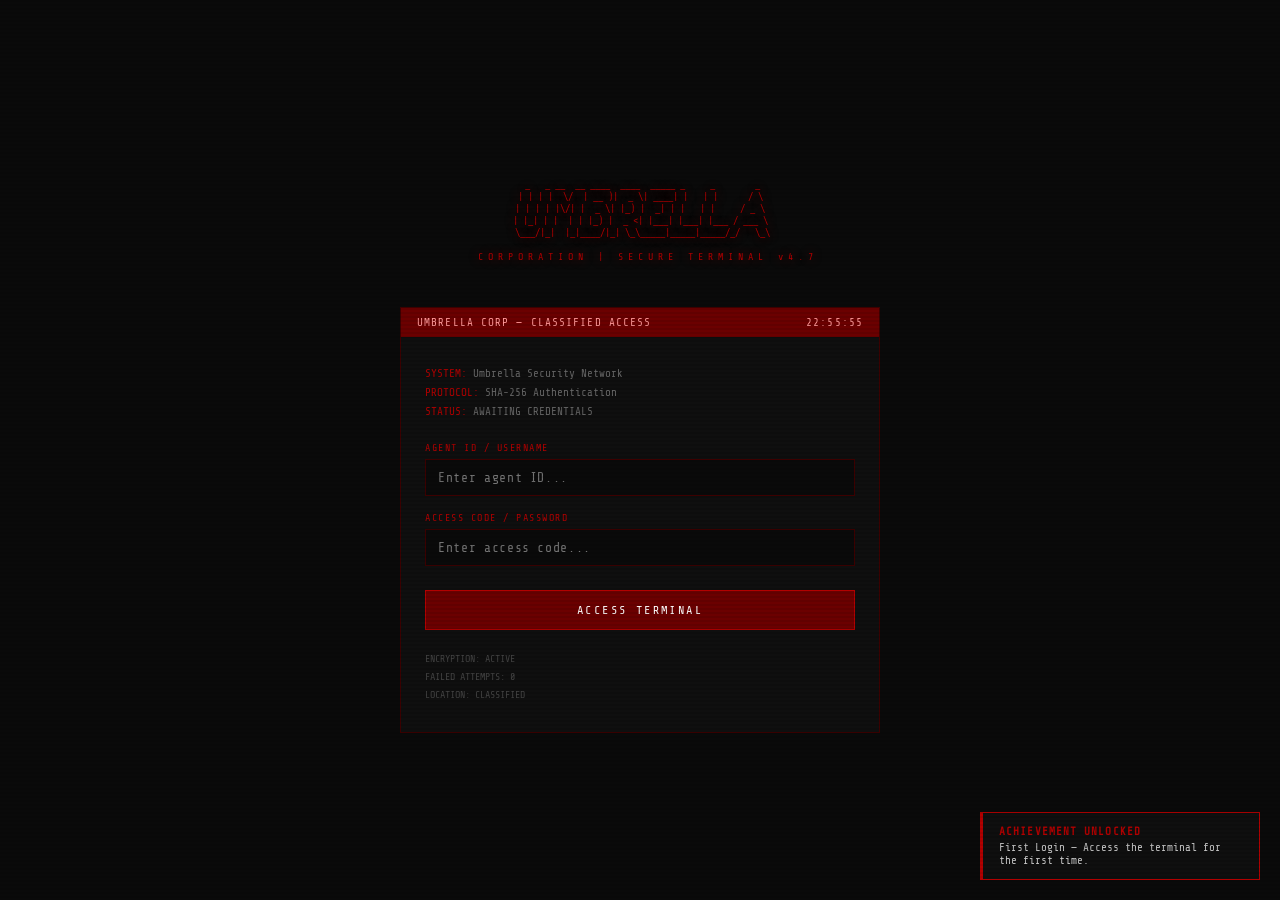
==== commit 2b21723d: "Update index.html" ====
--- a/index (10).html
+++ b/index (10).html
@@ -2511,3 +2511,4 @@
 </script>
 </body>
 </html>
+
